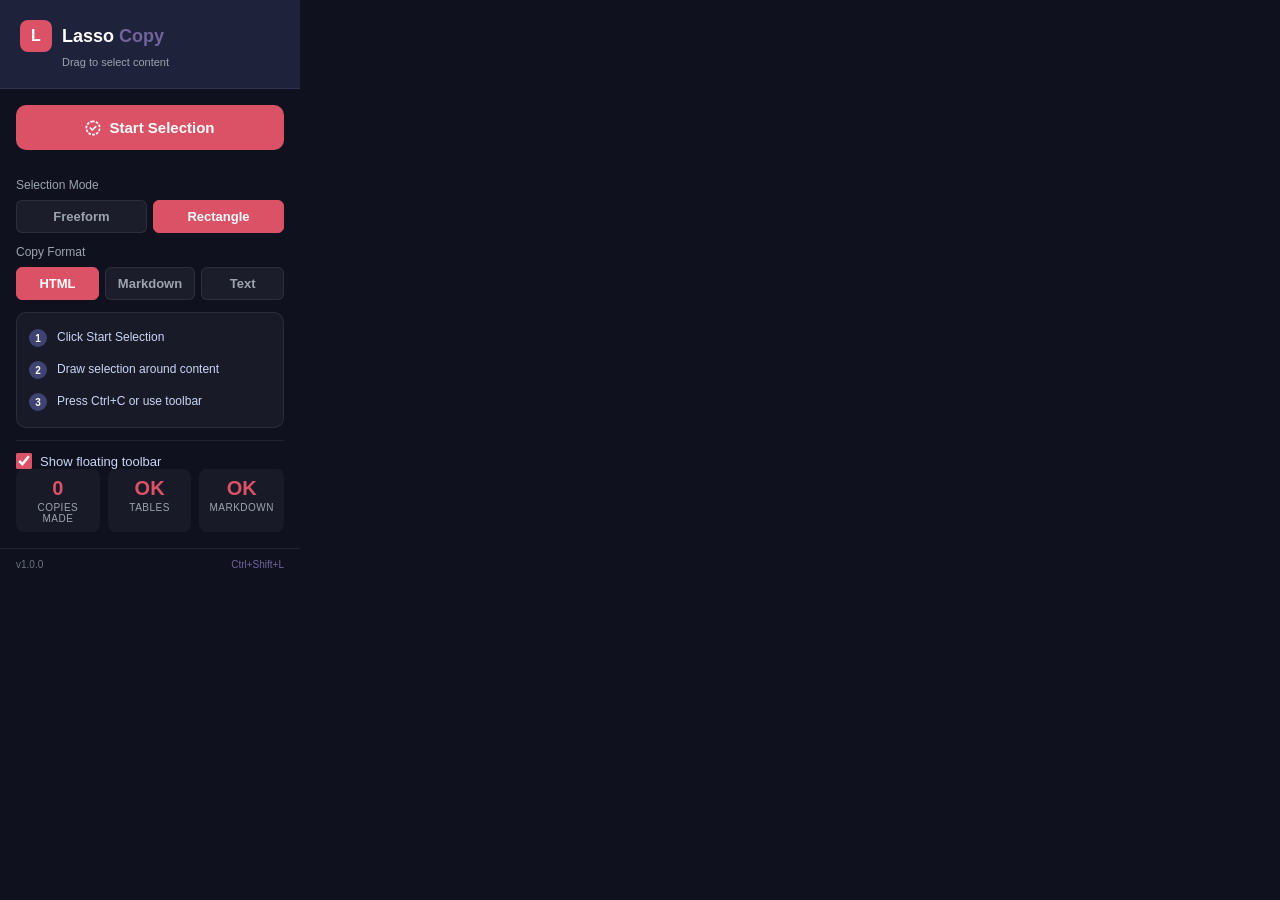
==== extension/popup/popup.html @ 48fc1c8f "init: v : 1.0.0 - fetures: lasso:2, copy formats:3" ====
<!-- extension/popup/popup.html -->
<!doctype html>
<html lang="en">
  <head>
    <meta charset="UTF-8" />
    <meta name="viewport" content="width=device-width, initial-scale=1.0" />
    <title>Lasso Copy</title>
    <link rel="stylesheet" href="popup.css" />
  </head>
  <body class="popup">
    <div class="header">
      <div class="logo">
        <div class="logo-icon">L</div>
        <div class="logo-text">Lasso <span>Copy</span></div>
      </div>
      <div class="tagline">Drag to select content</div>
    </div>

    <div class="body">
      <button class="main-btn" id="start-lasso">
        <svg
          width="16"
          height="16"
          viewBox="0 0 24 24"
          fill="none"
          stroke="currentColor"
          stroke-width="2.5"
        >
          <path
            d="M12 2C6.48 2 2 6.48 2 12s4.48 10 10 10 10-4.48 10-10S17.52 2 12 2z"
            stroke-dasharray="4 2"
          />
          <path
            d="M8 12l3 3 5-5"
            stroke-linecap="round"
            stroke-linejoin="round"
          />
        </svg>
        Start Selection
      </button>

      <div id="status-msg"></div>

      <!-- Selection Mode -->
      <div class="mode-section">
        <div class="mode-label">Selection Mode</div>
        <div class="mode-toggle">
          <button class="mode-btn" id="mode-freeform" data-mode="freeform">
            Freeform
          </button>
          <button
            class="mode-btn active"
            id="mode-rectangle"
            data-mode="rectangle"
          >
            Rectangle
          </button>
        </div>
      </div>

      <!-- Copy Format -->
      <div class="mode-section">
        <div class="mode-label">Copy Format</div>
        <div class="mode-toggle">
          <button class="mode-btn active" id="format-html" data-format="html">
            HTML
          </button>
          <button class="mode-btn" id="format-markdown" data-format="markdown">
            Markdown
          </button>
          <button class="mode-btn" id="format-text" data-format="text">
            Text
          </button>
        </div>
      </div>

      <div class="instructions">
        <div class="step">
          <div class="step-num">1</div>
          <div class="step-text">Click Start Selection</div>
        </div>
        <div class="step">
          <div class="step-num">2</div>
          <div class="step-text">Draw selection around content</div>
        </div>
        <div class="step">
          <div class="step-num">3</div>
          <div class="step-text">Press Ctrl+C or use toolbar</div>
        </div>
      </div>

      <div class="divider"></div>

      <!-- Settings -->
      <div class="settings-section">
        <label class="checkbox-label">
          <input type="checkbox" id="setting-toolbar" checked />
          <span>Show floating toolbar</span>
        </label>
      </div>

      <div class="stats">
        <div class="stat">
          <div class="stat-val" id="stat-copies">0</div>
          <div class="stat-label">Copies Made</div>
        </div>
        <div class="stat">
          <div class="stat-val">OK</div>
          <div class="stat-label">Tables</div>
        </div>
        <div class="stat">
          <div class="stat-val">OK</div>
          <div class="stat-label">Markdown</div>
        </div>
      </div>
    </div>

    <div class="footer">
      <span class="version">v1.0.0</span>
      <span class="tip">Ctrl+Shift+L</span>
    </div>

    <script src="popup.js"></script>
  </body>
</html>
---- extension/popup/popup.css ----
/* popup.css */

:root {
  --bg: #0f111f;
  --bg-soft: #1e223b;
  --text: #f5f5f5;
  --primary: #db5266;
  --secondary: #404272;
  --accent: #71649c;
  --success: #10b981;
  --danger: #ef4444;
  --border: rgba(255, 255, 255, 0.08);
}

* {
  box-sizing: border-box;
  margin: 0;
  padding: 0;
}

body.popup {
  width: 300px;
  background: var(--bg);
  color: var(--text);
  font-family: -apple-system, BlinkMacSystemFont, "Segoe UI", sans-serif;
  overflow: hidden;
}

/* Header */

.header {
  background: var(--bg-soft);
  padding: 20px;
  border-bottom: 1px solid var(--border);
}

.logo {
  display: flex;
  align-items: center;
  gap: 10px;
  margin-bottom: 4px;
}

.logo-icon {
  width: 32px;
  height: 32px;
  background: var(--primary);
  border-radius: 8px;
  display: flex;
  align-items: center;
  justify-content: center;
  font-size: 16px;
  font-weight: 700;
  color: white;
}

.logo-text {
  font-size: 18px;
  font-weight: 700;
  color: #fff;
}

.logo-text span {
  color: var(--accent);
}

.tagline {
  font-size: 11px;
  color: #9ca3af;
  margin-left: 42px;
}

/* Body */

.body {
  padding: 16px;
}

/* Main button */

.main-btn {
  width: 100%;
  padding: 14px 20px;
  background: var(--primary);
  color: white;
  border: none;
  border-radius: 10px;
  font-size: 15px;
  font-weight: 700;
  cursor: pointer;
  display: flex;
  align-items: center;
  justify-content: center;
  gap: 8px;
  transition: all 0.2s;
  font-family: inherit;
  margin-bottom: 12px;
}

.main-btn:hover {
  transform: translateY(-1px);
}

.main-btn:active {
  transform: translateY(0);
}

/* Mode Selection */

.mode-section {
  margin-bottom: 12px;
}

.mode-label {
  font-size: 12px;
  color: #9ca3af;
  margin-bottom: 8px;
}

.mode-toggle {
  display: flex;
  gap: 6px;
}

.mode-btn {
  flex: 1;
  padding: 8px 12px;
  background: rgba(255, 255, 255, 0.05);
  color: #9ca3af;
  border: 1px solid var(--border);
  border-radius: 6px;
  font-size: 13px;
  font-weight: 600;
  cursor: pointer;
}

.mode-btn:hover {
  background: rgba(255, 255, 255, 0.08);
}

.mode-btn.active {
  background: var(--primary);
  color: white;
  border-color: var(--primary);
}

/* Instructions */

.instructions {
  background: rgba(255, 255, 255, 0.04);
  border: 1px solid var(--border);
  border-radius: 10px;
  padding: 12px;
  margin-bottom: 12px;
}

.step {
  display: flex;
  align-items: flex-start;
  gap: 10px;
  padding: 4px 0;
}

.step + .step {
  margin-top: 6px;
}

.step-num {
  width: 18px;
  height: 18px;
  background: var(--secondary);
  border-radius: 50%;
  font-size: 10px;
  font-weight: 700;
  color: white;
  display: flex;
  align-items: center;
  justify-content: center;
  flex-shrink: 0;
}

.step-text {
  font-size: 12px;
  color: #cbd5f5;
  line-height: 1.4;
}

/* Divider */

.divider {
  height: 1px;
  background: var(--border);
  margin: 12px 0;
}

/* Stats */

.stats {
  display: flex;
  gap: 8px;
}

.stat {
  flex: 1;
  background: rgba(255, 255, 255, 0.04);
  border-radius: 8px;
  padding: 8px 10px;
  text-align: center;
}

.stat-val {
  font-size: 20px;
  font-weight: 700;
  color: var(--primary);
}

.stat-label {
  font-size: 10px;
  color: #9ca3af;
  text-transform: uppercase;
  letter-spacing: 0.05em;
  margin-top: 2px;
}

/* Footer */

.footer {
  padding: 10px 16px;
  border-top: 1px solid var(--border);
  display: flex;
  justify-content: space-between;
}

.version {
  font-size: 10px;
  color: #6b7280;
}

.tip {
  font-size: 10px;
  color: var(--accent);
}

kbd {
  background: rgba(255, 255, 255, 0.1);
  border-radius: 3px;
  padding: 1px 4px;
  font-size: 10px;
}

/* Checkbox styling */
.checkbox-label {
  display: flex;
  align-items: center;
  gap: 8px;
  cursor: pointer;
  font-size: 13px;
  color: #cbd5f5;
}

.checkbox-label input[type="checkbox"] {
  width: 16px;
  height: 16px;
  accent-color: var(--primary);
  cursor: pointer;
}

#status-msg {
  font-size: 12px;
  color: var(--success);
  text-align: center;
  margin-top: 8px;
  min-height: 16px;
  font-weight: 600;
}
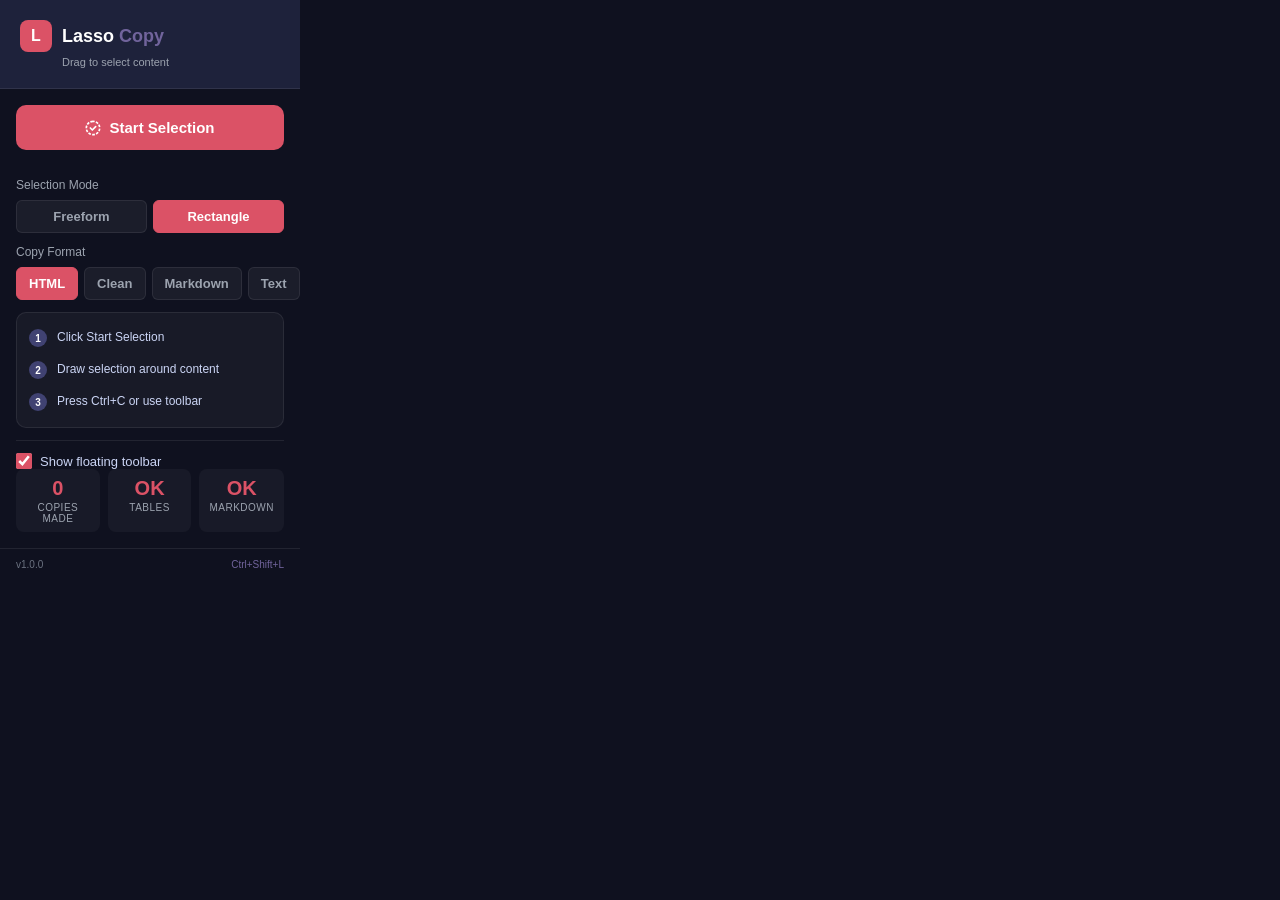
==== commit 13da2dd9: "feat: add web demo and support rectangular + freeform lasso selection" ====
--- a/extension/popup/popup.html
+++ b/extension/popup/popup.html
@@ -65,6 +65,9 @@
           <button class="mode-btn active" id="format-html" data-format="html">
             HTML
           </button>
+          <button class="mode-btn" id="format-clean-html" data-format="clean-html">
+            Clean
+          </button>
           <button class="mode-btn" id="format-markdown" data-format="markdown">
             Markdown
           </button>
--- a/extension/popup/popup.css
+++ b/extension/popup/popup.css
@@ -1,4 +1,4 @@
-/* popup.css */
+/* popup/popup.css */
 
 :root {
   --bg: #0f111f;
@@ -263,6 +263,7 @@
   height: 16px;
   accent-color: var(--primary);
   cursor: pointer;
+  background: transparent;
 }
 
 #status-msg {
